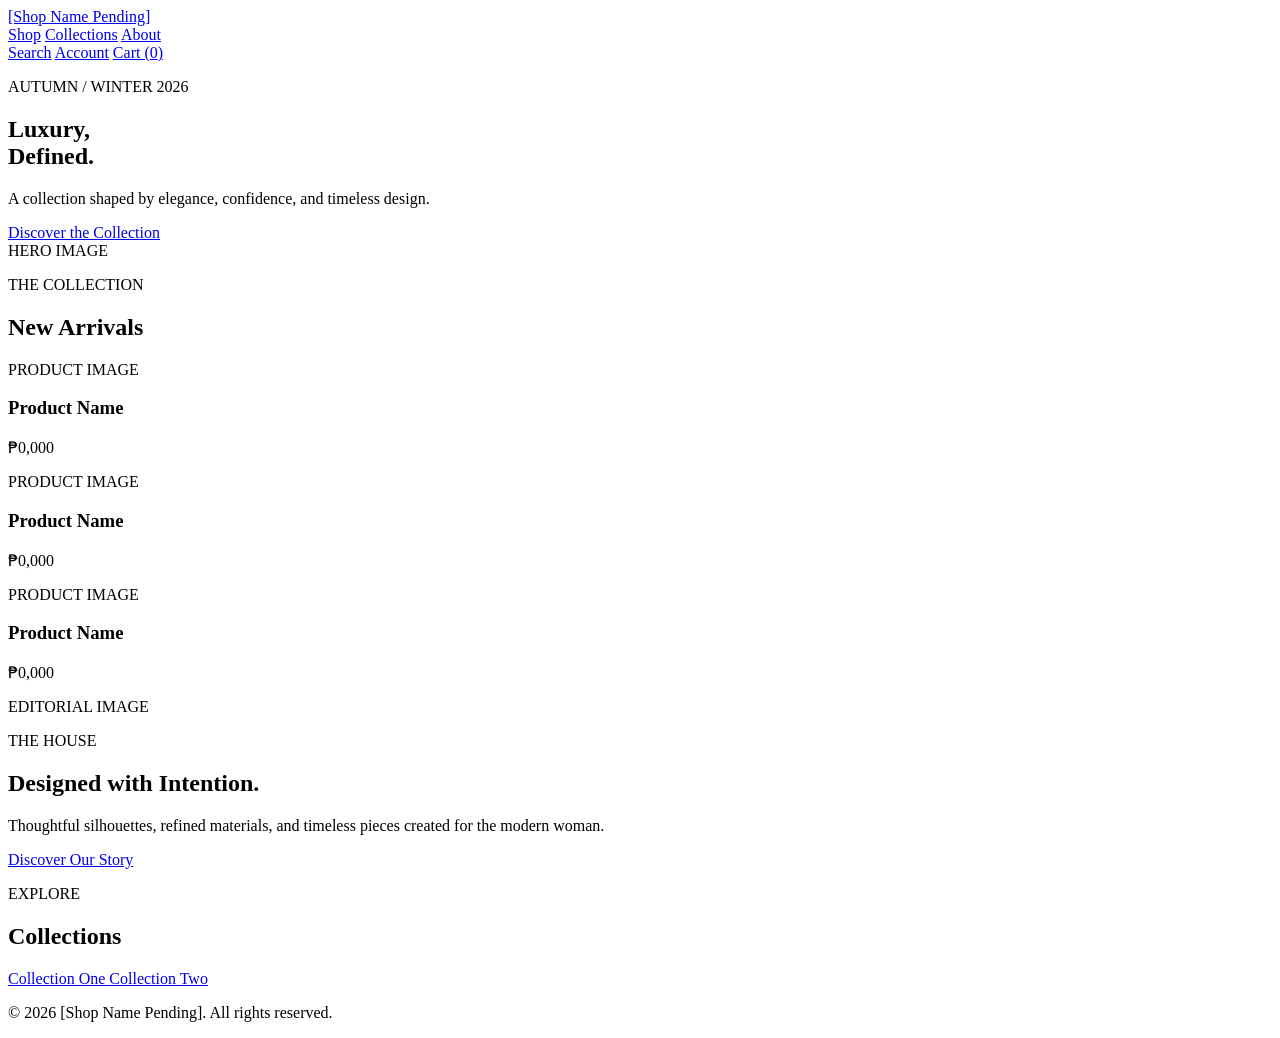
==== index.html @ 663f6dfd "Edit: Index.html Path for Deployment [Active PlaceHolders]" ====
<!doctype html>
<html lang="en">
  <head>
    <meta charset="UTF-8" />
    <meta name="viewport" content="width=device-width, initial-scale=1.0" />

    <meta
      name="description"
      content="[Shop Name Pending] - Luxury women's fashion defined by elegance, confidence, and timeless design."
    />

    <title>[Shop Name Pending] | [Shop Subtitle Here]</title>

    <link rel="stylesheet" href="css/style.css" />
  </head>

  <body>
    <!-- Header -->

    <header class="site-header">
      <nav class="navbar" aria-label="Main navigation">
        <a href="index.html" class="logo">[Shop Name Pending]</a>

        <div class="nav-links">
          <a href="pages/shop.html">Shop</a>
          <a href="pages/collections.html">Collections</a>
          <a href="pages/about.html">About</a>
        </div>

        <div class="nav-actions">
          <a href="pages/search.html">Search</a>
          <a href="pages/account.html">Account</a>

          <a href="pages/cart.html"> Cart (<span id="cart-count">0</span>) </a>
        </div>
      </nav>
    </header>

    <main>
      <!-- Hero -->

      <section class="hero" aria-labelledby="hero-heading">
        <div class="hero-content">
          <p class="eyebrow">AUTUMN / WINTER 2026</p>

          <h1 id="hero-heading">
            Luxury,<br />
            Defined.
          </h1>

          <p class="hero-description">
            A collection shaped by elegance, confidence, and timeless design.
          </p>

          <a href="pages/shop.html" class="button"> Discover the Collection </a>
        </div>

        <div class="hero-visual">
          <!-- Hero image will eventually be provided by the database -->

          <div class="hero-placeholder" aria-label="Hero image placeholder">
            HERO IMAGE
          </div>
        </div>
      </section>

      <!-- New Arrivals -->

      <section class="featured" aria-labelledby="new-arrivals-heading">
        <div class="section-heading">
          <p class="eyebrow">THE COLLECTION</p>

          <h2 id="new-arrivals-heading">New Arrivals</h2>
        </div>

        <div class="product-grid">
          <!-- Temporary product placeholders -->

          <article class="product-card">
            <div class="product-image">
              <span>PRODUCT IMAGE</span>
            </div>

            <div class="product-info">
              <h3>Product Name</h3>
              <p>₱0,000</p>
            </div>
          </article>

          <article class="product-card">
            <div class="product-image">
              <span>PRODUCT IMAGE</span>
            </div>

            <div class="product-info">
              <h3>Product Name</h3>
              <p>₱0,000</p>
            </div>
          </article>

          <article class="product-card">
            <div class="product-image">
              <span>PRODUCT IMAGE</span>
            </div>

            <div class="product-info">
              <h3>Product Name</h3>
              <p>₱0,000</p>
            </div>
          </article>

          <!--
            Product cards will eventually be generated dynamically.

            Product information will eventually come from the database:
            - Product name
            - Price
            - Image
            - Available colors
            - Available sizes
            - Stock status
          -->
        </div>
      </section>

      <!-- Editorial -->

      <section class="editorial" aria-labelledby="editorial-heading">
        <div class="editorial-visual">
          <!-- Editorial image will be added later -->

          <div
            class="editorial-placeholder"
            aria-label="Editorial image placeholder"
          >
            EDITORIAL IMAGE
          </div>
        </div>

        <div class="editorial-content">
          <p class="eyebrow">THE HOUSE</p>

          <h2 id="editorial-heading">Designed with Intention.</h2>

          <p>
            Thoughtful silhouettes, refined materials, and timeless pieces
            created for the modern woman.
          </p>

          <a href="pages/about.html" class="button"> Discover Our Story </a>
        </div>
      </section>

      <!-- Collections -->

      <section class="collections" aria-labelledby="collections-heading">
        <div class="section-heading">
          <p class="eyebrow">EXPLORE</p>

          <h2 id="collections-heading">Collections</h2>
        </div>

        <div class="collection-grid">
          <!-- Temporary collection placeholders -->

          <a href="#" class="collection-card">
            <span>Collection One</span>
          </a>

          <a href="#" class="collection-card">
            <span>Collection Two</span>
          </a>

          <!--
            Collection cards will eventually be generated dynamically.

            Collection information and images will eventually be
            managed through the database.
          -->
        </div>
      </section>
    </main>

    <!-- Footer -->

    <footer class="site-footer">
      <nav aria-label="Footer navigation">
        <!-- Footer links will be added later -->
      </nav>

      <p>© 2026 [Shop Name Pending]. All rights reserved.</p>
    </footer>

    <script src="js/main.js"></script>
  </body>
</html>
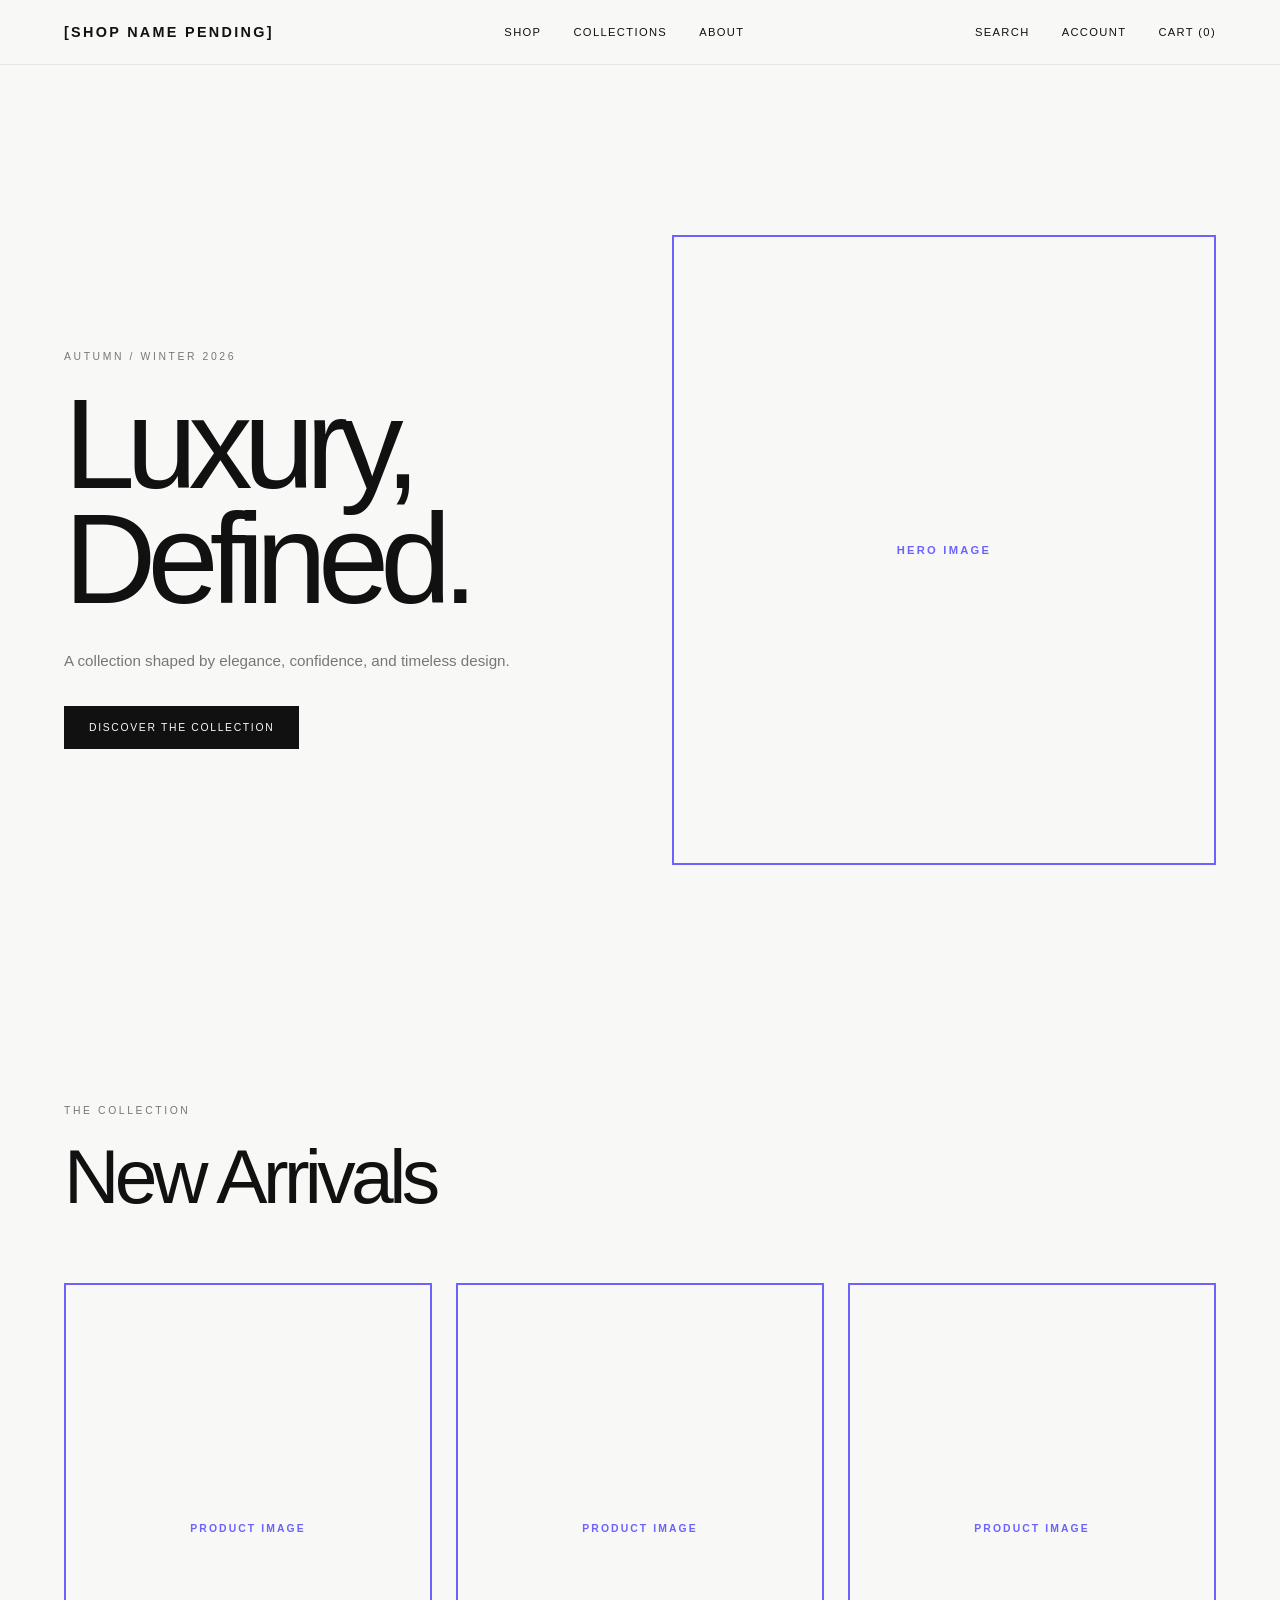
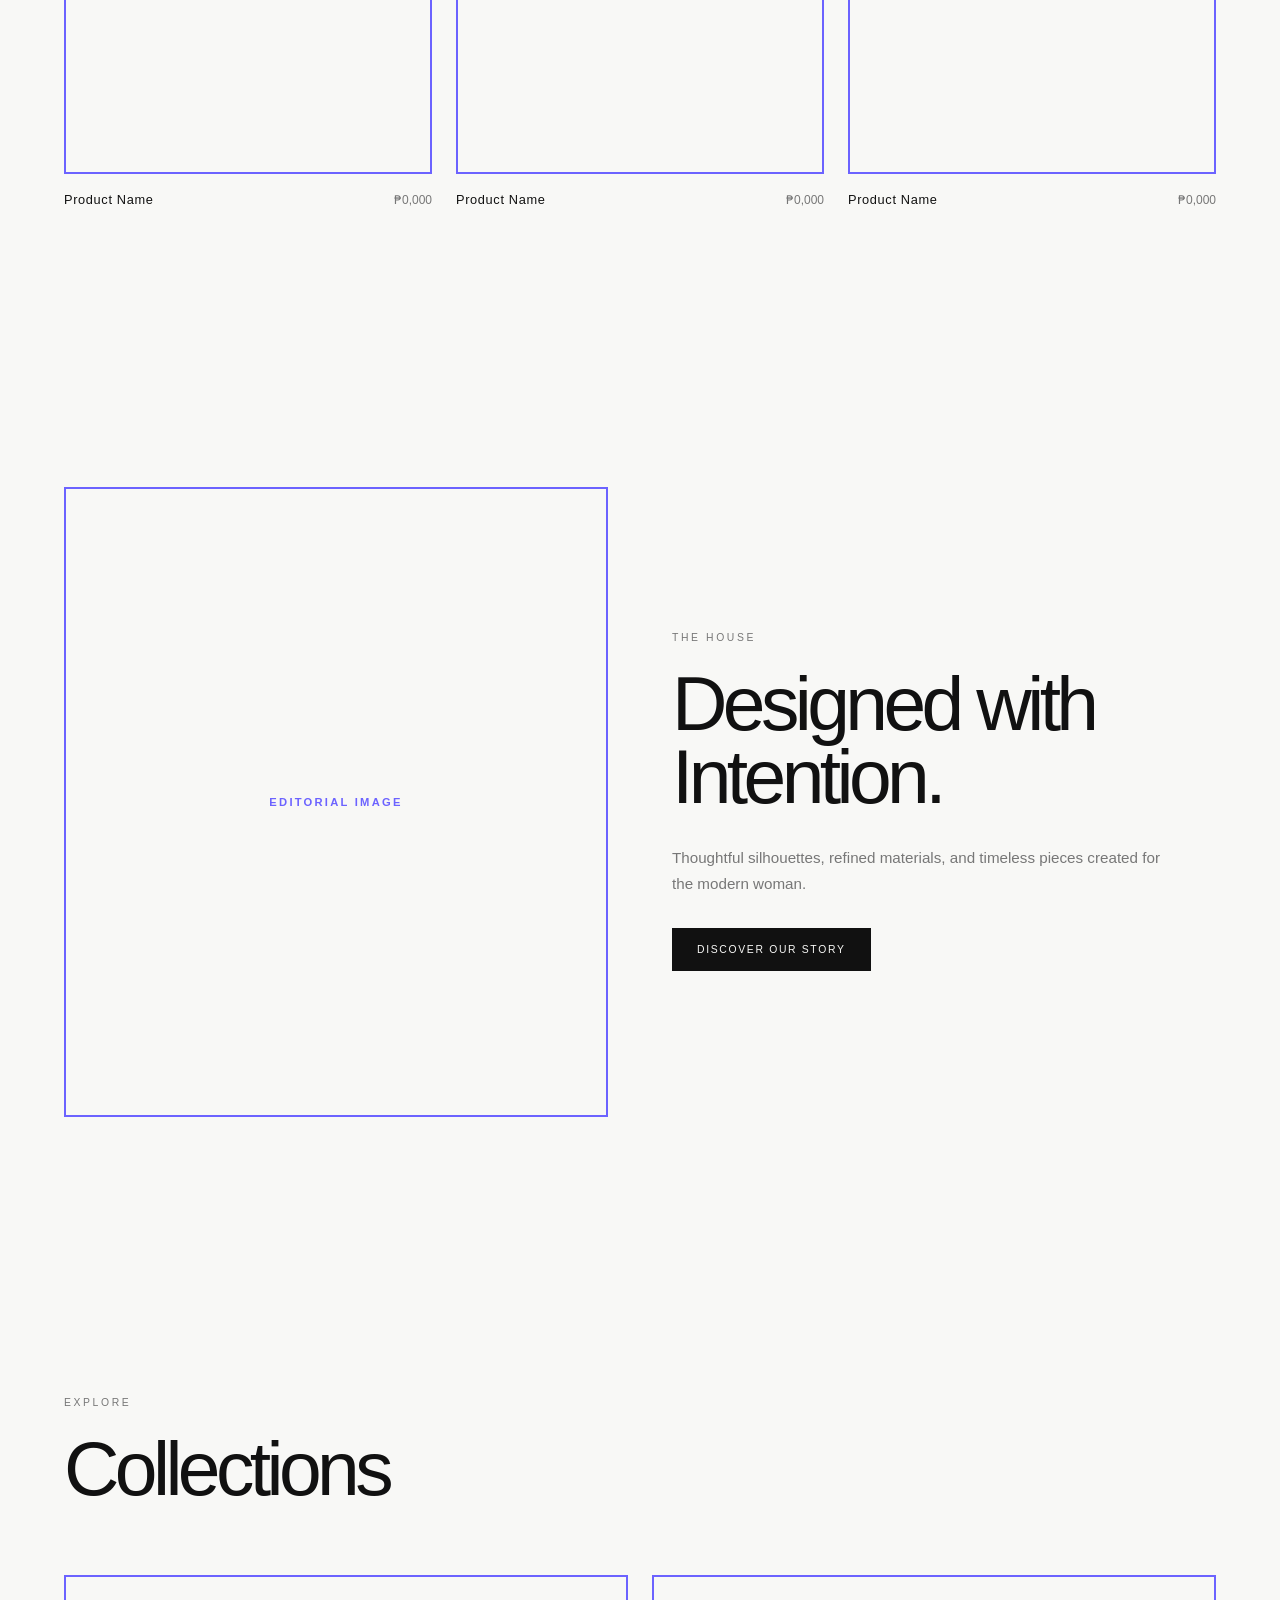
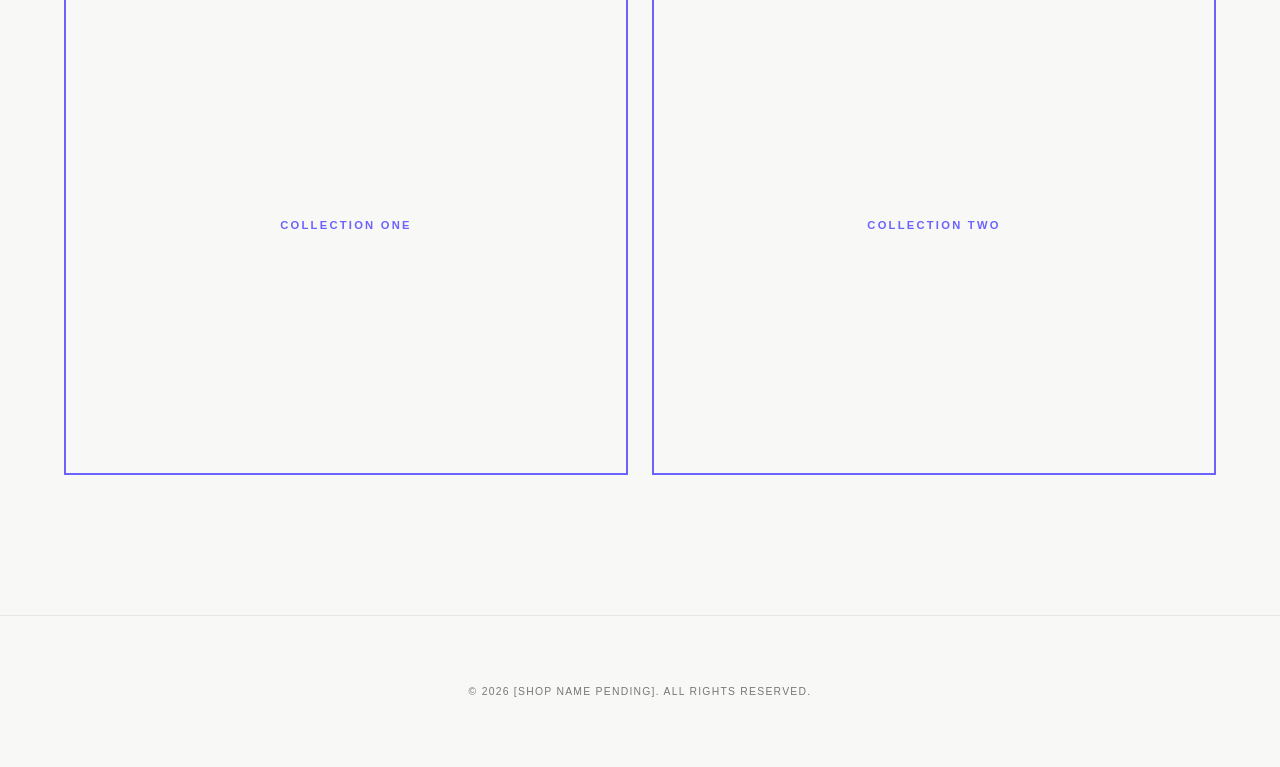
==== commit 5f5a6457: "For Deployment" ====
--- a/index.html
+++ b/index.html
@@ -11,7 +11,7 @@
 
     <title>[Shop Name Pending] | [Shop Subtitle Here]</title>
 
-    <link rel="stylesheet" href="css/style.css" />
+    <link rel="stylesheet" href="./E-Commerce-Store/css/style.css" />
   </head>
 
   <body>
@@ -22,9 +22,9 @@
         <a href="index.html" class="logo">[Shop Name Pending]</a>
 
         <div class="nav-links">
-          <a href="pages/shop.html">Shop</a>
-          <a href="pages/collections.html">Collections</a>
-          <a href="pages/about.html">About</a>
+          <a href="./E-Commerce-Store/pages/shop.html">Shop</a>
+          <a href="./E-Commerce-Store/pages/collections.html">Collections</a>
+          <a href="./E-Commerce-Store/pages/about.html">About</a>
         </div>
 
         <div class="nav-actions">
--- a/E-Commerce-Store/css/style.css
+++ b/E-Commerce-Store/css/style.css
@@ -0,0 +1,703 @@
+/* Main Theme */
+
+:root {
+  /* Main Theme
+       Do not edit unless necessary. */
+
+  --color-background: #f8f8f6;
+  --color-surface: #ffffff;
+
+  --color-text: #111111;
+  --color-text-muted: #777777;
+
+  --color-border: #e5e5e5;
+
+  /* Accent Colors */
+
+  --color-accent: #6c63ff;
+
+  /* Typography */
+
+  --font-display: Arial, Helvetica, sans-serif;
+
+  --font-body: Arial, Helvetica, sans-serif;
+
+  /* Layout
+       Values may change depending on the final design direction. */
+
+  --container-width: 1440px;
+
+  --page-padding: 5vw;
+
+  /* Motion
+       Tutorial / implementation to be reviewed later. */
+
+  --transition-fast: 180ms ease;
+  --transition-normal: 300ms ease;
+}
+
+/* Reset */
+
+* {
+  box-sizing: border-box;
+}
+
+html {
+  scroll-behavior: smooth;
+}
+
+body {
+  margin: 0;
+
+  min-height: 100vh;
+
+  background: var(--color-background);
+  color: var(--color-text);
+
+  font-family: var(--font-body);
+
+  -webkit-font-smoothing: antialiased;
+}
+
+img {
+  display: block;
+  max-width: 100%;
+}
+
+a {
+  color: inherit;
+
+  text-decoration: none;
+}
+
+button,
+a {
+  cursor: pointer;
+}
+
+/* Header */
+
+.site-header {
+  position: sticky;
+
+  top: 0;
+  left: 0;
+
+  width: 100%;
+
+  z-index: 1000;
+
+  background: rgba(248, 248, 246, 0.92);
+
+  backdrop-filter: blur(12px);
+  -webkit-backdrop-filter: blur(12px);
+
+  border-bottom: 1px solid var(--color-border);
+}
+
+.navbar {
+  width: 100%;
+  max-width: var(--container-width);
+
+  margin: 0 auto;
+
+  padding: 24px var(--page-padding);
+
+  display: flex;
+
+  align-items: center;
+  justify-content: space-between;
+}
+
+/* Logo */
+
+.logo {
+  font-size: 0.9rem;
+
+  font-weight: 600;
+
+  letter-spacing: 0.16em;
+
+  text-transform: uppercase;
+}
+
+/* Navigation */
+
+.nav-links,
+.nav-actions {
+  display: flex;
+
+  align-items: center;
+
+  gap: 2rem;
+
+  font-size: 0.7rem;
+
+  letter-spacing: 0.12em;
+
+  text-transform: uppercase;
+}
+
+.nav-links a,
+.nav-actions a {
+  transition: color var(--transition-fast);
+}
+
+.nav-links a:hover,
+.nav-actions a:hover {
+  color: var(--color-accent);
+}
+
+/* Hero */
+
+.hero {
+  min-height: 100vh;
+
+  max-width: var(--container-width);
+
+  margin: 0 auto;
+
+  padding: 150px var(--page-padding) 80px;
+
+  display: grid;
+
+  grid-template-columns: 1fr 1fr;
+
+  align-items: center;
+
+  gap: 5vw;
+}
+
+.hero-content {
+  width: min(700px, 100%);
+
+  animation: heroContentIn 900ms ease both;
+}
+
+/* Hero Label */
+
+.eyebrow {
+  margin: 0 0 1.5rem;
+
+  color: var(--color-text-muted);
+
+  font-size: 0.65rem;
+
+  letter-spacing: 0.25em;
+
+  text-transform: uppercase;
+}
+
+/* Hero Heading */
+
+.hero h1 {
+  margin: 0;
+
+  font-size: clamp(4rem, 10vw, 9rem);
+
+  font-weight: 500;
+
+  line-height: 0.9;
+
+  letter-spacing: -0.07em;
+}
+
+/* Hero Description */
+
+.hero-description {
+  max-width: 500px;
+
+  margin: 2rem 0;
+
+  color: var(--color-text-muted);
+
+  font-size: 0.95rem;
+
+  line-height: 1.7;
+}
+
+/* Button */
+
+.button {
+  display: inline-flex;
+
+  align-items: center;
+  justify-content: center;
+
+  padding: 15px 24px;
+
+  border: 1px solid var(--color-text);
+
+  background: var(--color-text);
+
+  color: var(--color-background);
+
+  font-size: 0.65rem;
+
+  letter-spacing: 0.16em;
+
+  text-transform: uppercase;
+
+  transition:
+    background var(--transition-normal),
+    color var(--transition-normal),
+    border-color var(--transition-normal),
+    transform var(--transition-normal);
+}
+
+.button:hover {
+  background: var(--color-accent);
+
+  border-color: var(--color-accent);
+
+  color: #ffffff;
+
+  transform: translateY(-2px);
+}
+
+/* Hero Visual */
+
+.hero-visual {
+  width: 100%;
+
+  height: 70vh;
+
+  display: flex;
+
+  align-items: center;
+  justify-content: center;
+
+  animation: heroVisualIn 1100ms ease both;
+}
+
+/* Hero Image Placeholder */
+
+.hero-placeholder {
+  width: 100%;
+
+  height: 100%;
+
+  border: 2px solid var(--color-accent);
+
+  display: flex;
+
+  align-items: center;
+  justify-content: center;
+
+  color: var(--color-accent);
+
+  font-size: 0.7rem;
+
+  font-weight: 600;
+
+  letter-spacing: 0.2em;
+
+  text-transform: uppercase;
+}
+
+/* Featured Collection */
+
+.featured {
+  max-width: var(--container-width);
+
+  margin: 0 auto;
+
+  padding: 140px var(--page-padding);
+}
+
+.section-heading {
+  margin-bottom: 70px;
+}
+
+.section-heading h2 {
+  margin: 0;
+
+  font-size: clamp(2.5rem, 6vw, 6rem);
+
+  font-weight: 500;
+
+  line-height: 0.95;
+
+  letter-spacing: -0.06em;
+}
+
+/* Product Grid */
+
+.product-grid {
+  display: grid;
+
+  grid-template-columns: repeat(3, 1fr);
+
+  gap: 24px;
+}
+
+/* Product Cards */
+
+.product-card {
+  cursor: pointer;
+}
+
+.product-image {
+  aspect-ratio: 3 / 4;
+
+  border: 2px solid var(--color-accent);
+
+  display: flex;
+
+  align-items: center;
+  justify-content: center;
+
+  color: var(--color-accent);
+
+  font-size: 0.65rem;
+
+  font-weight: 600;
+
+  letter-spacing: 0.2em;
+
+  text-transform: uppercase;
+
+  overflow: hidden;
+
+  transition:
+    transform var(--transition-normal),
+    border-color var(--transition-normal);
+}
+
+.product-card:hover .product-image {
+  transform: translateY(-6px);
+
+  border-color: var(--color-text);
+}
+
+.product-info {
+  padding-top: 18px;
+
+  display: flex;
+
+  align-items: baseline;
+  justify-content: space-between;
+
+  gap: 20px;
+}
+
+.product-info h3 {
+  margin: 0;
+
+  font-size: 0.8rem;
+
+  font-weight: 500;
+
+  letter-spacing: 0.05em;
+}
+
+.product-info p {
+  margin: 0;
+
+  color: var(--color-text-muted);
+
+  font-size: 0.75rem;
+}
+
+/* Editorial */
+
+.editorial {
+  max-width: var(--container-width);
+
+  margin: 0 auto;
+
+  padding: 140px var(--page-padding);
+
+  display: grid;
+
+  grid-template-columns: 1fr 1fr;
+
+  align-items: center;
+
+  gap: 5vw;
+}
+
+.editorial-visual {
+  width: 100%;
+
+  height: 70vh;
+
+  display: flex;
+
+  align-items: center;
+  justify-content: center;
+}
+
+/* Editorial Image Placeholder */
+
+.editorial-placeholder {
+  width: 100%;
+
+  height: 100%;
+
+  border: 2px solid var(--color-accent);
+
+  display: flex;
+
+  align-items: center;
+  justify-content: center;
+
+  color: var(--color-accent);
+
+  font-size: 0.7rem;
+
+  font-weight: 600;
+
+  letter-spacing: 0.2em;
+
+  text-transform: uppercase;
+}
+
+.editorial-content {
+  max-width: 600px;
+}
+
+.editorial-content h2 {
+  margin: 0;
+
+  font-size: clamp(2.5rem, 6vw, 6rem);
+
+  font-weight: 500;
+
+  line-height: 0.95;
+
+  letter-spacing: -0.06em;
+}
+
+.editorial-content > p:not(.eyebrow) {
+  max-width: 500px;
+
+  margin: 2rem 0;
+
+  color: var(--color-text-muted);
+
+  font-size: 0.95rem;
+
+  line-height: 1.7;
+}
+
+/* Collections */
+
+.collections {
+  max-width: var(--container-width);
+
+  margin: 0 auto;
+
+  padding: 140px var(--page-padding);
+}
+
+.collection-grid {
+  display: grid;
+
+  grid-template-columns: repeat(2, 1fr);
+
+  gap: 24px;
+}
+
+/* Collection Cards */
+
+.collection-card {
+  min-height: 500px;
+
+  border: 2px solid var(--color-accent);
+
+  display: flex;
+
+  align-items: center;
+  justify-content: center;
+
+  transition:
+    transform var(--transition-normal),
+    border-color var(--transition-normal);
+}
+
+.collection-card:hover {
+  transform: translateY(-6px);
+
+  border-color: var(--color-text);
+}
+
+.collection-card span {
+  color: var(--color-accent);
+
+  font-size: 0.7rem;
+
+  font-weight: 600;
+
+  letter-spacing: 0.2em;
+
+  text-transform: uppercase;
+
+  transition: color var(--transition-normal);
+}
+
+.collection-card:hover span {
+  color: var(--color-text);
+}
+
+/* Loading State */
+
+.is-loading {
+  position: relative;
+
+  overflow: hidden;
+
+  background: var(--color-border);
+}
+
+.is-loading::after {
+  content: "";
+
+  position: absolute;
+
+  inset: 0;
+
+  background: linear-gradient(
+    90deg,
+    transparent,
+    rgba(255, 255, 255, 0.6),
+    transparent
+  );
+
+  transform: translateX(-100%);
+
+  animation: loadingShimmer 1.4s infinite;
+}
+
+/* Accessibility */
+
+a:focus-visible,
+button:focus-visible {
+  outline: 2px solid var(--color-accent);
+
+  outline-offset: 4px;
+}
+
+/* Animations */
+
+@keyframes heroContentIn {
+  from {
+    opacity: 0;
+
+    transform: translateY(30px);
+  }
+
+  to {
+    opacity: 1;
+
+    transform: translateY(0);
+  }
+}
+
+@keyframes heroVisualIn {
+  from {
+    opacity: 0;
+
+    transform: translateX(30px);
+  }
+
+  to {
+    opacity: 1;
+
+    transform: translateX(0);
+  }
+}
+
+@keyframes loadingShimmer {
+  to {
+    transform: translateX(100%);
+  }
+}
+
+/* Footer */
+
+.site-footer {
+  padding: 60px var(--page-padding);
+
+  border-top: 1px solid var(--color-border);
+
+  color: var(--color-text-muted);
+
+  text-align: center;
+
+  font-size: 0.65rem;
+
+  letter-spacing: 0.12em;
+
+  text-transform: uppercase;
+}
+
+/* Responsive */
+
+@media (max-width: 800px) {
+  .navbar {
+    padding: 20px 6vw;
+  }
+
+  .nav-links {
+    display: none;
+  }
+
+  .nav-actions {
+    gap: 1rem;
+  }
+
+  .hero {
+    padding: 140px 6vw 80px;
+
+    grid-template-columns: 1fr;
+
+    align-items: end;
+  }
+
+  .hero-visual {
+    height: 60vh;
+  }
+
+  .featured {
+    padding: 90px 6vw;
+  }
+
+  .product-grid {
+    grid-template-columns: 1fr;
+  }
+
+  .editorial {
+    padding: 90px 6vw;
+
+    grid-template-columns: 1fr;
+  }
+
+  .editorial-visual {
+    height: 60vh;
+  }
+
+  .collections {
+    padding: 90px 6vw;
+  }
+
+  .collection-grid {
+    grid-template-columns: 1fr;
+  }
+}
+
+/* Reduced Motion */
+
+@media (prefers-reduced-motion: reduce) {
+  *,
+  *::before,
+  *::after {
+    scroll-behavior: auto !important;
+
+    animation-duration: 0.01ms !important;
+
+    animation-iteration-count: 1 !important;
+
+    transition-duration: 0.01ms !important;
+  }
+}
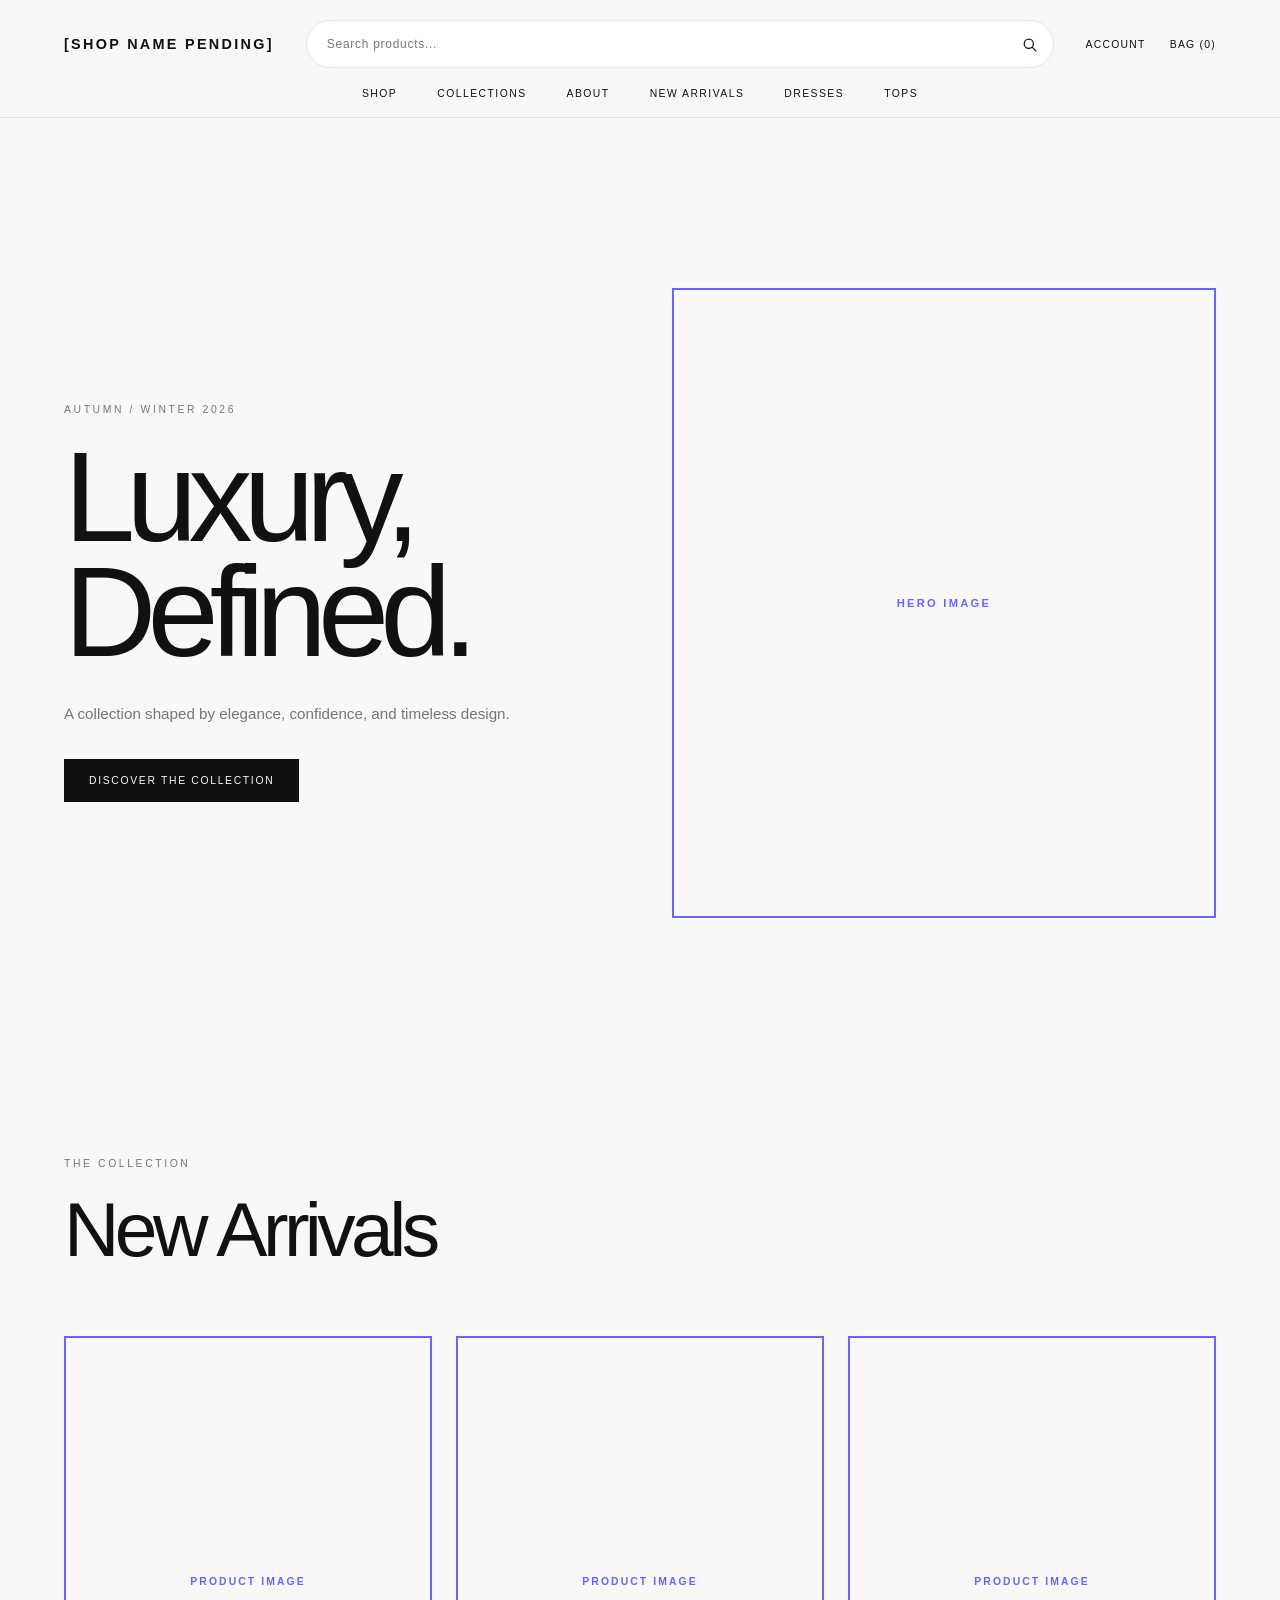
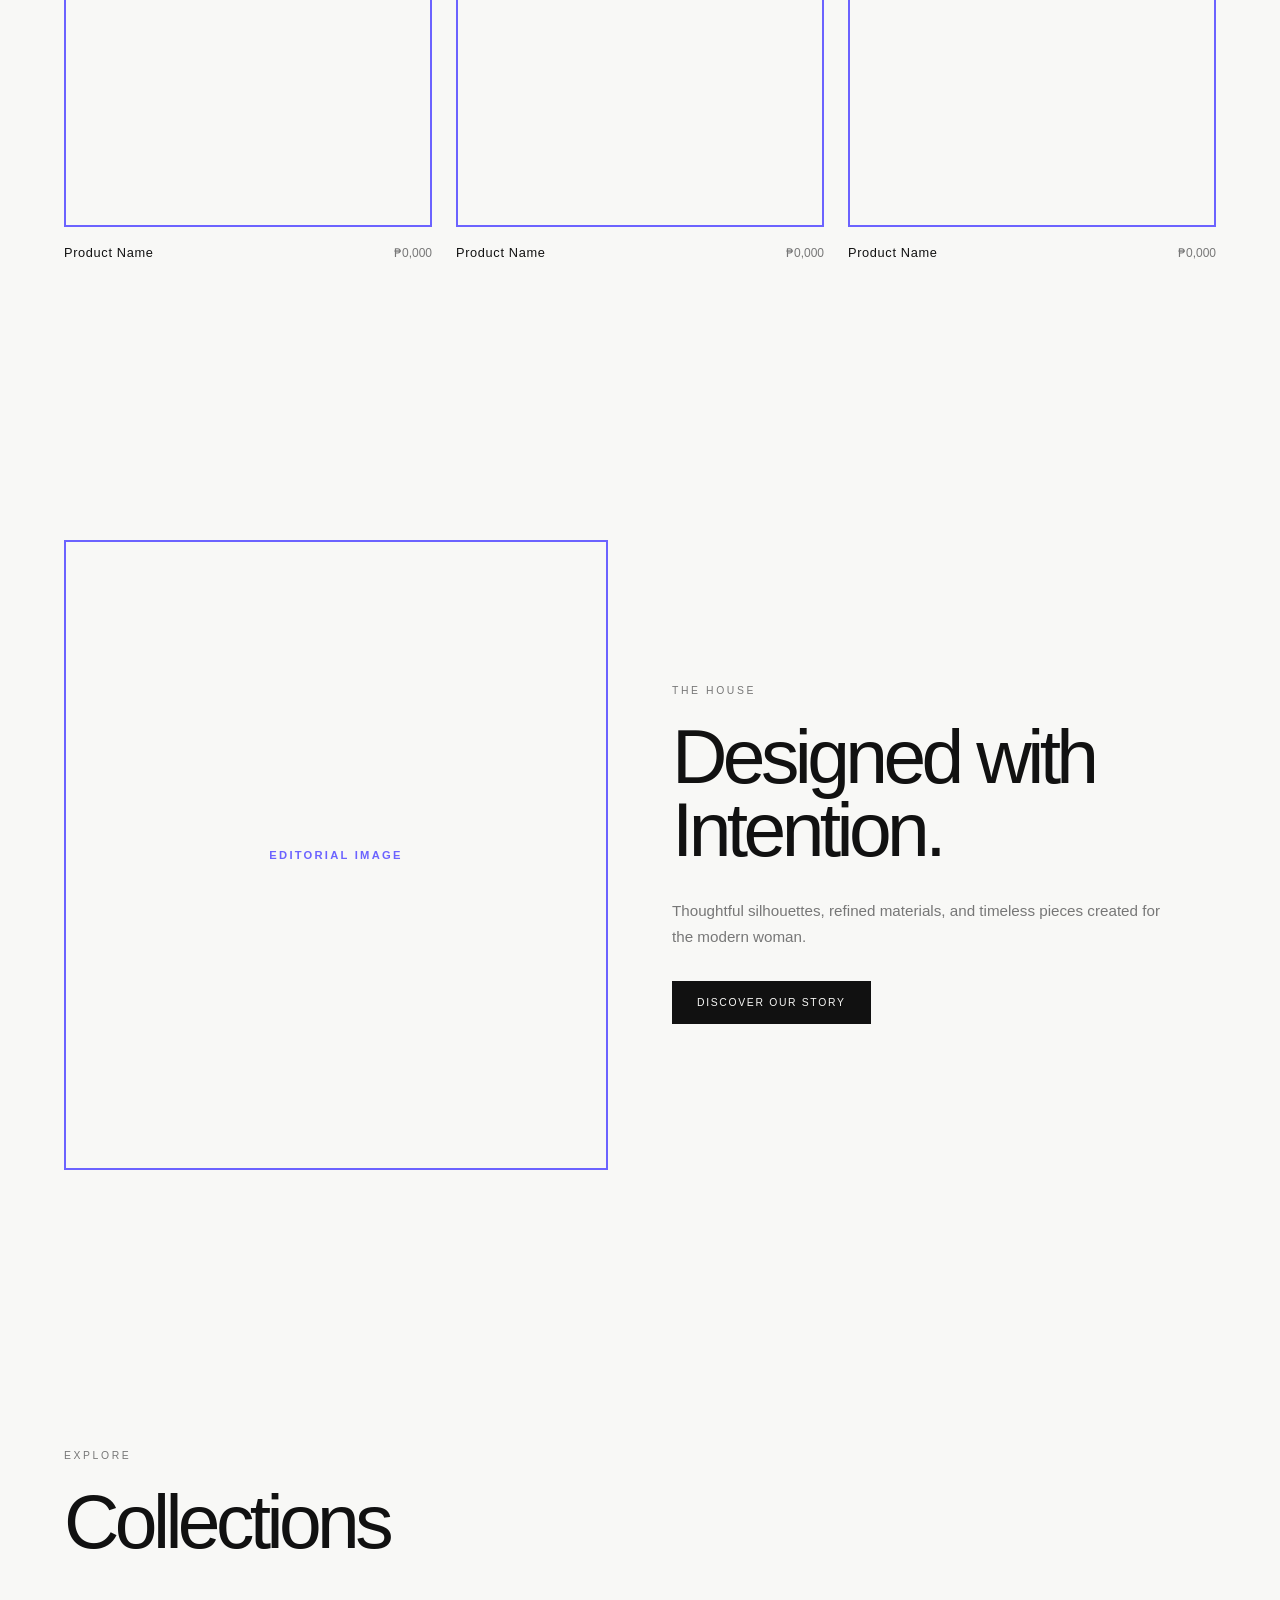
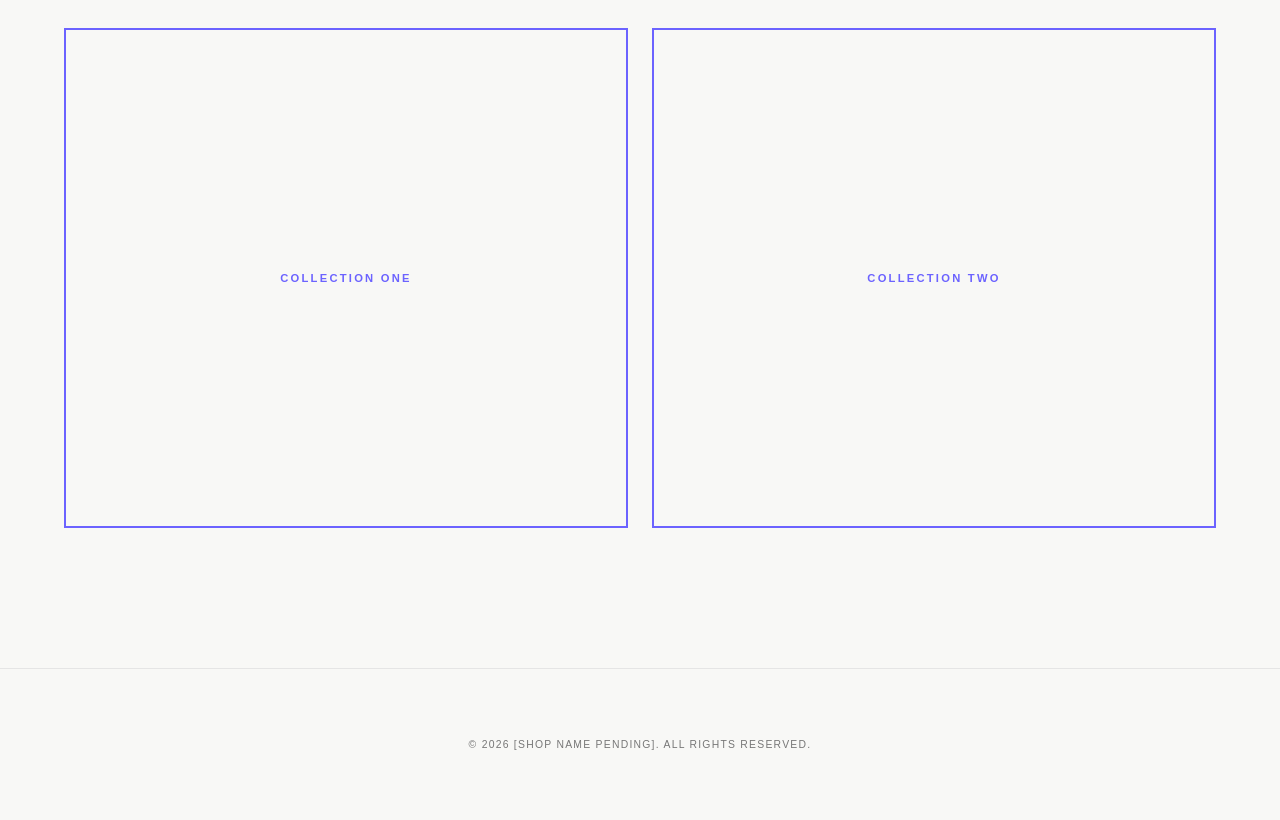
==== commit 7681b23f: "Update UI: Global Header Search, Ribbon Nav Improved [Active Placeholder]" ====
--- a/index.html
+++ b/index.html
@@ -21,18 +21,43 @@
       <nav class="navbar" aria-label="Main navigation">
         <a href="index.html" class="logo">[Shop Name Pending]</a>
 
-        <div class="nav-links">
-          <a href="./E-Commerce-Store/pages/shop.html">Shop</a>
-          <a href="./E-Commerce-Store/pages/collections.html">Collections</a>
-          <a href="./E-Commerce-Store/pages/about.html">About</a>
-        </div>
+        <form
+          class="header-search"
+          action="./E-Commerce-Store/pages/search.html"
+          method="GET"
+          role="search"
+        >
+          <input
+            type="search"
+            name="q"
+            placeholder="Search products..."
+            aria-label="Search products"
+          />
+
+          <button type="submit" aria-label="Search">
+            <svg viewBox="0 0 24 24" aria-hidden="true" focusable="false">
+              <circle cx="11" cy="11" r="6.5"></circle>
+              <path d="M16 16L21 21"></path>
+            </svg>
+          </button>
+        </form>
 
         <div class="nav-actions">
-          <a href="pages/search.html">Search</a>
-          <a href="pages/account.html">Account</a>
-
-          <a href="pages/cart.html"> Cart (<span id="cart-count">0</span>) </a>
-        </div>
+          <a href="./E-Commerce-Store/pages/account.html"> Account </a>
+
+          <a href="./E-Commerce-Store/pages/cart.html">
+            Bag (<span id="cart-count">0</span>)
+          </a>
+        </div>
+      </nav>
+
+      <nav class="nav-ribbon" aria-label="Store navigation">
+        <a href="./E-Commerce-Store/pages/shop.html">Shop</a>
+        <a href="./E-Commerce-Store/pages/collections.html">Collections</a>
+        <a href="./E-Commerce-Store/pages/about.html">About</a>
+        <a href="./E-Commerce-Store/pages/shop.html">New Arrivals</a>
+        <a href="./E-Commerce-Store/pages/shop.html">Dresses</a>
+        <a href="./E-Commerce-Store/pages/shop.html">Tops</a>
       </nav>
     </header>
 
@@ -52,7 +77,9 @@
             A collection shaped by elegance, confidence, and timeless design.
           </p>
 
-          <a href="pages/shop.html" class="button"> Discover the Collection </a>
+          <a href="./E-Commerce-Store/pages/shop.html" class="button">
+            Discover the Collection
+          </a>
         </div>
 
         <div class="hero-visual">
@@ -147,7 +174,9 @@
             created for the modern woman.
           </p>
 
-          <a href="pages/about.html" class="button"> Discover Our Story </a>
+          <a href="./E-Commerce-Store/pages/about.html" class="button">
+            Discover Our Story
+          </a>
         </div>
       </section>
 
--- a/E-Commerce-Store/css/style.css
+++ b/E-Commerce-Store/css/style.css
@@ -6,10 +6,8 @@
 
   --color-background: #f8f8f6;
   --color-surface: #ffffff;
-
   --color-text: #111111;
   --color-text-muted: #777777;
-
   --color-border: #e5e5e5;
 
   /* Accent Colors */
@@ -19,14 +17,12 @@
   /* Typography */
 
   --font-display: Arial, Helvetica, sans-serif;
-
   --font-body: Arial, Helvetica, sans-serif;
 
   /* Layout
        Values may change depending on the final design direction. */
 
   --container-width: 1440px;
-
   --page-padding: 5vw;
 
   /* Motion
@@ -48,14 +44,10 @@
 
 body {
   margin: 0;
-
   min-height: 100vh;
-
   background: var(--color-background);
   color: var(--color-text);
-
   font-family: var(--font-body);
-
   -webkit-font-smoothing: antialiased;
 }
 
@@ -66,7 +58,6 @@
 
 a {
   color: inherit;
-
   text-decoration: none;
 }
 
@@ -79,98 +70,169 @@
 
 .site-header {
   position: sticky;
-
   top: 0;
   left: 0;
-
   width: 100%;
-
   z-index: 1000;
-
   background: rgba(248, 248, 246, 0.92);
-
   backdrop-filter: blur(12px);
   -webkit-backdrop-filter: blur(12px);
-
   border-bottom: 1px solid var(--color-border);
 }
+
+/* Header Top Row */
 
 .navbar {
   width: 100%;
   max-width: var(--container-width);
-
   margin: 0 auto;
-
-  padding: 24px var(--page-padding);
-
-  display: flex;
-
-  align-items: center;
-  justify-content: space-between;
+  padding: 20px var(--page-padding);
+  display: grid;
+  grid-template-columns: auto minmax(0, 1fr) auto;
+  align-items: center;
+  gap: 2rem;
 }
 
 /* Logo */
 
 .logo {
   font-size: 0.9rem;
-
   font-weight: 600;
-
   letter-spacing: 0.16em;
-
-  text-transform: uppercase;
-}
-
-/* Navigation */
-
-.nav-links,
+  text-transform: uppercase;
+  white-space: nowrap;
+}
+
+/* Header Search */
+
+.header-search {
+  width: 100%;
+  min-width: 0;
+  display: flex;
+  align-items: center;
+  border: 1px solid var(--color-border);
+  border-radius: 999px;
+  background: var(--color-surface);
+  overflow: hidden;
+  transition:
+    border-color var(--transition-normal),
+    box-shadow var(--transition-normal);
+}
+
+.header-search:focus-within {
+  border-color: var(--color-text);
+  box-shadow: 0 0 0 3px rgba(17, 17, 17, 0.05);
+}
+
+.header-search input {
+  width: 100%;
+  min-width: 0;
+  padding: 0.75rem 1.25rem;
+  border: 0;
+  outline: 0;
+  background: transparent;
+  color: var(--color-text);
+  font-family: inherit;
+  font-size: 0.75rem;
+  letter-spacing: 0.06em;
+}
+
+.header-search input::placeholder {
+  color: var(--color-text-muted);
+  opacity: 1;
+}
+
+.header-search button {
+  width: 46px;
+  height: 46px;
+  flex-shrink: 0;
+  display: flex;
+  align-items: center;
+  justify-content: center;
+  padding: 0;
+  border: 0;
+  background: transparent;
+  color: var(--color-text);
+  transition:
+    background var(--transition-fast),
+    color var(--transition-fast);
+}
+
+.header-search button:hover {
+  background: var(--color-text);
+  color: var(--color-background);
+}
+
+.header-search button svg {
+  width: 17px;
+  height: 17px;
+  fill: none;
+  stroke: currentColor;
+  stroke-width: 1.7;
+  stroke-linecap: round;
+}
+
+/* Header Actions */
+
 .nav-actions {
   display: flex;
-
-  align-items: center;
-
-  gap: 2rem;
-
-  font-size: 0.7rem;
-
+  align-items: center;
+  justify-content: flex-end;
+  gap: 1.5rem;
+  font-size: 0.65rem;
   letter-spacing: 0.12em;
-
-  text-transform: uppercase;
-}
-
-.nav-links a,
+  text-transform: uppercase;
+}
+
 .nav-actions a {
   transition: color var(--transition-fast);
 }
 
-.nav-links a:hover,
 .nav-actions a:hover {
   color: var(--color-accent);
 }
 
+/* Navigation Ribbon */
+
+.nav-ribbon {
+  width: 100%;
+  max-width: var(--container-width);
+  margin: 0 auto;
+  padding: 0 var(--page-padding) 18px;
+  display: flex;
+  align-items: center;
+  justify-content: center;
+  gap: 2.5rem;
+  font-size: 0.65rem;
+  letter-spacing: 0.14em;
+  text-transform: uppercase;
+}
+
+.nav-ribbon a {
+  flex-shrink: 0;
+  white-space: nowrap;
+  transition: color var(--transition-fast);
+}
+
+.nav-ribbon a:hover {
+  color: var(--color-accent);
+}
+
 /* Hero */
 
 .hero {
   min-height: 100vh;
-
   max-width: var(--container-width);
-
   margin: 0 auto;
-
   padding: 150px var(--page-padding) 80px;
-
   display: grid;
-
   grid-template-columns: 1fr 1fr;
-
-  align-items: center;
-
+  align-items: center;
   gap: 5vw;
 }
 
 .hero-content {
   width: min(700px, 100%);
-
   animation: heroContentIn 900ms ease both;
 }
 
@@ -178,13 +240,9 @@
 
 .eyebrow {
   margin: 0 0 1.5rem;
-
   color: var(--color-text-muted);
-
   font-size: 0.65rem;
-
   letter-spacing: 0.25em;
-
   text-transform: uppercase;
 }
 
@@ -192,13 +250,9 @@
 
 .hero h1 {
   margin: 0;
-
   font-size: clamp(4rem, 10vw, 9rem);
-
   font-weight: 500;
-
   line-height: 0.9;
-
   letter-spacing: -0.07em;
 }
 
@@ -206,13 +260,9 @@
 
 .hero-description {
   max-width: 500px;
-
   margin: 2rem 0;
-
   color: var(--color-text-muted);
-
   font-size: 0.95rem;
-
   line-height: 1.7;
 }
 
@@ -220,24 +270,15 @@
 
 .button {
   display: inline-flex;
-
-  align-items: center;
-  justify-content: center;
-
+  align-items: center;
+  justify-content: center;
   padding: 15px 24px;
-
   border: 1px solid var(--color-text);
-
   background: var(--color-text);
-
   color: var(--color-background);
-
   font-size: 0.65rem;
-
   letter-spacing: 0.16em;
-
-  text-transform: uppercase;
-
+  text-transform: uppercase;
   transition:
     background var(--transition-normal),
     color var(--transition-normal),
@@ -247,11 +288,8 @@
 
 .button:hover {
   background: var(--color-accent);
-
   border-color: var(--color-accent);
-
   color: #ffffff;
-
   transform: translateY(-2px);
 }
 
@@ -259,14 +297,10 @@
 
 .hero-visual {
   width: 100%;
-
   height: 70vh;
-
-  display: flex;
-
-  align-items: center;
-  justify-content: center;
-
+  display: flex;
+  align-items: center;
+  justify-content: center;
   animation: heroVisualIn 1100ms ease both;
 }
 
@@ -274,24 +308,15 @@
 
 .hero-placeholder {
   width: 100%;
-
   height: 100%;
-
   border: 2px solid var(--color-accent);
-
-  display: flex;
-
-  align-items: center;
-  justify-content: center;
-
+  display: flex;
+  align-items: center;
+  justify-content: center;
   color: var(--color-accent);
-
   font-size: 0.7rem;
-
   font-weight: 600;
-
   letter-spacing: 0.2em;
-
   text-transform: uppercase;
 }
 
@@ -299,9 +324,7 @@
 
 .featured {
   max-width: var(--container-width);
-
   margin: 0 auto;
-
   padding: 140px var(--page-padding);
 }
 
@@ -311,13 +334,9 @@
 
 .section-heading h2 {
   margin: 0;
-
   font-size: clamp(2.5rem, 6vw, 6rem);
-
   font-weight: 500;
-
   line-height: 0.95;
-
   letter-spacing: -0.06em;
 }
 
@@ -325,9 +344,7 @@
 
 .product-grid {
   display: grid;
-
   grid-template-columns: repeat(3, 1fr);
-
   gap: 24px;
 }
 
@@ -339,26 +356,16 @@
 
 .product-image {
   aspect-ratio: 3 / 4;
-
   border: 2px solid var(--color-accent);
-
-  display: flex;
-
-  align-items: center;
-  justify-content: center;
-
+  display: flex;
+  align-items: center;
+  justify-content: center;
   color: var(--color-accent);
-
   font-size: 0.65rem;
-
   font-weight: 600;
-
   letter-spacing: 0.2em;
-
-  text-transform: uppercase;
-
+  text-transform: uppercase;
   overflow: hidden;
-
   transition:
     transform var(--transition-normal),
     border-color var(--transition-normal);
@@ -366,64 +373,131 @@
 
 .product-card:hover .product-image {
   transform: translateY(-6px);
-
   border-color: var(--color-text);
 }
 
 .product-info {
   padding-top: 18px;
-
-  display: flex;
-
+  display: flex;
   align-items: baseline;
   justify-content: space-between;
-
   gap: 20px;
 }
 
 .product-info h3 {
   margin: 0;
-
   font-size: 0.8rem;
-
   font-weight: 500;
-
   letter-spacing: 0.05em;
 }
 
 .product-info p {
   margin: 0;
-
   color: var(--color-text-muted);
-
   font-size: 0.75rem;
+}
+
+/* Product Labels */
+
+.product-label {
+  position: absolute;
+  top: 1rem;
+  left: 1rem;
+  z-index: 2;
+  display: inline-flex;
+  align-items: center;
+  justify-content: center;
+  padding: 0.45rem 0.7rem;
+  background: #111111;
+  color: #ffffff;
+  font-size: 0.65rem;
+  font-weight: 500;
+  letter-spacing: 0.12em;
+  text-transform: uppercase;
+  line-height: 1;
+  white-space: nowrap;
+  overflow: hidden;
+  transition:
+    background var(--transition-normal),
+    color var(--transition-normal);
+}
+
+/* Label Hover */
+
+.product-label:hover {
+  background: #ffffff;
+  color: #111111;
+}
+
+/* Standard Labels */
+
+.product-label[data-label-type="new"],
+.product-label[data-label-type="sale"],
+.product-label[data-label-type="discount"],
+.product-label[data-label-type="featured"],
+.product-label[data-label-type="sold-out"] {
+  background: #111111;
+  color: #ffffff;
+}
+
+/* Standard Label Hover */
+
+.product-label[data-label-type="new"]:hover,
+.product-label[data-label-type="sale"]:hover,
+.product-label[data-label-type="discount"]:hover,
+.product-label[data-label-type="featured"]:hover,
+.product-label[data-label-type="sold-out"]:hover {
+  background: #ffffff;
+  color: #111111;
+}
+
+/* Special Labels */
+
+.product-label[data-label-type="limited"],
+.product-label[data-label-type="holiday"],
+.product-label[data-label-type="holiday-sale"],
+.product-label[data-label-type="holiday-exclusive"] {
+  background: linear-gradient(
+    110deg,
+    #8a6a2f 0%,
+    #c6a75e 28%,
+    #f0d98a 50%,
+    #c6a75e 72%,
+    #8a6a2f 100%
+  );
+  background-size: 220% 100%;
+  color: #ffffff;
+  isolation: isolate;
+  animation: metallicLabelShimmer 4.5s ease-in-out infinite;
+}
+
+/* Special Label Hover */
+
+.product-label[data-label-type="limited"]:hover,
+.product-label[data-label-type="holiday"]:hover,
+.product-label[data-label-type="holiday-sale"]:hover,
+.product-label[data-label-type="holiday-exclusive"]:hover {
+  background: #ffffff;
+  color: #111111;
+  animation: none;
 }
 
 /* Editorial */
 
 .editorial {
   max-width: var(--container-width);
-
   margin: 0 auto;
-
   padding: 140px var(--page-padding);
-
   display: grid;
-
   grid-template-columns: 1fr 1fr;
-
-  align-items: center;
-
+  align-items: center;
   gap: 5vw;
 }
 
 .editorial-visual {
   width: 100%;
-
   height: 70vh;
-
-  display: flex;
-
+  display: flex;
   align-items: center;
   justify-content: center;
 }
@@ -432,24 +506,15 @@
 
 .editorial-placeholder {
   width: 100%;
-
   height: 100%;
-
   border: 2px solid var(--color-accent);
-
-  display: flex;
-
-  align-items: center;
-  justify-content: center;
-
+  display: flex;
+  align-items: center;
+  justify-content: center;
   color: var(--color-accent);
-
   font-size: 0.7rem;
-
   font-weight: 600;
-
   letter-spacing: 0.2em;
-
   text-transform: uppercase;
 }
 
@@ -459,25 +524,17 @@
 
 .editorial-content h2 {
   margin: 0;
-
   font-size: clamp(2.5rem, 6vw, 6rem);
-
   font-weight: 500;
-
   line-height: 0.95;
-
   letter-spacing: -0.06em;
 }
 
 .editorial-content > p:not(.eyebrow) {
   max-width: 500px;
-
   margin: 2rem 0;
-
   color: var(--color-text-muted);
-
   font-size: 0.95rem;
-
   line-height: 1.7;
 }
 
@@ -485,17 +542,13 @@
 
 .collections {
   max-width: var(--container-width);
-
   margin: 0 auto;
-
   padding: 140px var(--page-padding);
 }
 
 .collection-grid {
   display: grid;
-
   grid-template-columns: repeat(2, 1fr);
-
   gap: 24px;
 }
 
@@ -503,14 +556,10 @@
 
 .collection-card {
   min-height: 500px;
-
   border: 2px solid var(--color-accent);
-
-  display: flex;
-
-  align-items: center;
-  justify-content: center;
-
+  display: flex;
+  align-items: center;
+  justify-content: center;
   transition:
     transform var(--transition-normal),
     border-color var(--transition-normal);
@@ -518,21 +567,15 @@
 
 .collection-card:hover {
   transform: translateY(-6px);
-
   border-color: var(--color-text);
 }
 
 .collection-card span {
   color: var(--color-accent);
-
   font-size: 0.7rem;
-
   font-weight: 600;
-
   letter-spacing: 0.2em;
-
-  text-transform: uppercase;
-
+  text-transform: uppercase;
   transition: color var(--transition-normal);
 }
 
@@ -544,28 +587,21 @@
 
 .is-loading {
   position: relative;
-
   overflow: hidden;
-
   background: var(--color-border);
 }
 
 .is-loading::after {
   content: "";
-
   position: absolute;
-
   inset: 0;
-
   background: linear-gradient(
     90deg,
     transparent,
     rgba(255, 255, 255, 0.6),
     transparent
   );
-
   transform: translateX(-100%);
-
   animation: loadingShimmer 1.4s infinite;
 }
 
@@ -574,7 +610,6 @@
 a:focus-visible,
 button:focus-visible {
   outline: 2px solid var(--color-accent);
-
   outline-offset: 4px;
 }
 
@@ -583,13 +618,11 @@
 @keyframes heroContentIn {
   from {
     opacity: 0;
-
     transform: translateY(30px);
   }
 
   to {
     opacity: 1;
-
     transform: translateY(0);
   }
 }
@@ -597,13 +630,11 @@
 @keyframes heroVisualIn {
   from {
     opacity: 0;
-
     transform: translateX(30px);
   }
 
   to {
     opacity: 1;
-
     transform: translateX(0);
   }
 }
@@ -614,44 +645,114 @@
   }
 }
 
+@keyframes metallicLabelShimmer {
+  0%,
+  35% {
+    background-position: 120% 0;
+  }
+
+  55%,
+  100% {
+    background-position: -20% 0;
+  }
+}
+
 /* Footer */
 
 .site-footer {
   padding: 60px var(--page-padding);
-
   border-top: 1px solid var(--color-border);
-
   color: var(--color-text-muted);
-
   text-align: center;
-
   font-size: 0.65rem;
-
   letter-spacing: 0.12em;
-
   text-transform: uppercase;
 }
 
 /* Responsive */
+
+@media (max-width: 1000px) {
+  .navbar {
+    padding: 20px 5vw;
+    gap: 1.5rem;
+  }
+
+  .nav-ribbon {
+    padding-right: 5vw;
+    padding-left: 5vw;
+    gap: 2rem;
+  }
+
+  .nav-actions {
+    gap: 1rem;
+    font-size: 0.6rem;
+  }
+}
 
 @media (max-width: 800px) {
   .navbar {
-    padding: 20px 6vw;
-  }
-
-  .nav-links {
+    padding: 18px 6vw;
+    grid-template-columns: auto minmax(0, 1fr);
+    grid-template-areas:
+      "logo actions"
+      "search search";
+    gap: 14px 20px;
+  }
+
+  .logo {
+    grid-area: logo;
+  }
+
+  .nav-actions {
+    grid-area: actions;
+    justify-content: flex-end;
+    gap: 1rem;
+  }
+
+  .header-search {
+    grid-area: search;
+  }
+
+  .header-search input {
+    padding: 0.7rem 1.1rem;
+    font-size: 0.65rem;
+  }
+
+  .header-search button {
+    width: 42px;
+    height: 42px;
+  }
+
+  .header-search button svg {
+    width: 16px;
+    height: 16px;
+  }
+
+  .nav-ribbon {
+    width: 100%;
+    max-width: none;
+    padding: 0 6vw 14px;
+    justify-content: flex-start;
+    gap: 1.5rem;
+    overflow-x: auto;
+    overflow-y: hidden;
+    scrollbar-width: none;
+    -webkit-overflow-scrolling: touch;
+    overscroll-behavior-x: contain;
+  }
+
+  .nav-ribbon::-webkit-scrollbar {
     display: none;
   }
 
-  .nav-actions {
-    gap: 1rem;
+  .nav-ribbon a {
+    flex: 0 0 auto;
+    white-space: nowrap;
   }
 
   .hero {
     padding: 140px 6vw 80px;
-
     grid-template-columns: 1fr;
-
     align-items: end;
   }
 
@@ -669,7 +770,6 @@
 
   .editorial {
     padding: 90px 6vw;
-
     grid-template-columns: 1fr;
   }
 
@@ -683,6 +783,82 @@
 
   .collection-grid {
     grid-template-columns: 1fr;
+  }
+}
+
+@media (max-width: 520px) {
+  .navbar {
+    padding: 16px 6vw;
+    gap: 12px 16px;
+  }
+
+  .logo {
+    font-size: 0.78rem;
+  }
+
+  .nav-actions {
+    gap: 0.75rem;
+  }
+
+  .header-search input {
+    font-size: 0.6rem;
+  }
+
+  .header-search button {
+    width: 40px;
+    height: 40px;
+  }
+
+  .header-search button svg {
+    width: 15px;
+    height: 15px;
+  }
+
+  .nav-ribbon {
+    padding-right: 6vw;
+    padding-left: 6vw;
+    gap: 1.25rem;
+  }
+
+  .nav-ribbon a {
+    font-size: 0.6rem;
+  }
+
+  .hero {
+    padding-top: 120px;
+  }
+
+  .hero h1 {
+    font-size: clamp(3.5rem, 17vw, 6rem);
+  }
+
+  .hero-visual {
+    height: 50vh;
+  }
+
+  .featured {
+    padding-top: 70px;
+    padding-bottom: 70px;
+  }
+
+  .editorial {
+    padding-top: 70px;
+    padding-bottom: 70px;
+  }
+
+  .editorial-visual {
+    height: 50vh;
+  }
+
+  .collections {
+    padding-top: 70px;
+    padding-bottom: 70px;
+  }
+
+  .product-label {
+    padding: 0.4rem 0.6rem;
+    font-size: 0.6rem;
+    letter-spacing: 0.1em;
   }
 }
 
@@ -693,11 +869,8 @@
   *::before,
   *::after {
     scroll-behavior: auto !important;
-
     animation-duration: 0.01ms !important;
-
     animation-iteration-count: 1 !important;
-
     transition-duration: 0.01ms !important;
   }
 }
